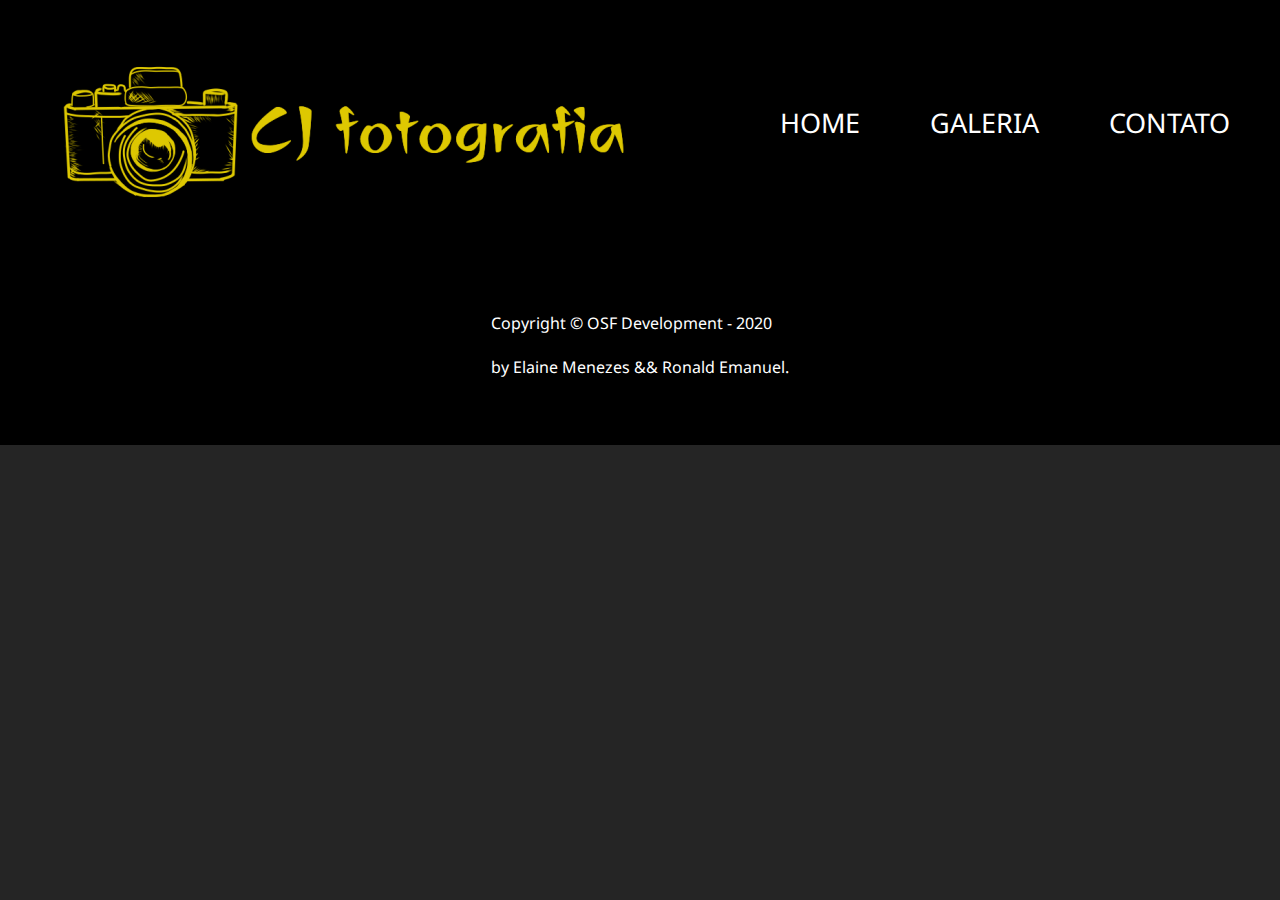
==== contato.html @ 98a20ef4 "Base html e css inserida" ====
<!DOCTYPE html>
<html lang="pt-br">
<head>
    <meta charset="UTF-8">
    <meta name="viewport" content="width=device-width, initial-scale=1.0">
    <title>CJ Fotografia</title>
    <link href="https://fonts.googleapis.com/css2?family=Noto+Sans:wght@400;700&family=Passion+One&display=swap" rel="stylesheet">
    <link rel="stylesheet" href="estilos/estilo-principal.css">
</head>
<body>
    <header class="bg-black">
        <div class="cabecalho">
            <a href="index.html">
                <img class="img-logo" src="imagens/logo.png" alt="CJ Fotografia">
            </a>
            <div class="menu">
                <nav>
                    <ul>
                        <li><a href="index.html">HOME</a></li>
                        <li><a href="galeria.html">GALERIA</a></li>
                        <li><a href="contato.html">CONTATO</a></li>
                    </ul>
                </nav>
            </div>
        </div>
    </header>
    <div class="bg-black rodape">
        <footer>
            <p>Copyright &copy; OSF Development - 2020</p> <br>
            <p>by Elaine Menezes && Ronald Emanuel.</p>
        </footer>
    </div>
</body>
</html>
---- estilos/estilo-principal.css ----
/*RESET*/
* {
    margin: 0;
    padding: 0;
    box-sizing: border-box;
}

body {
    background-color: #252525;
    color: white;
    font-family: 'Noto Sans', sans-serif;
}

/*CABEÇALHO*/
.bg-black {
    background-color: black;
}

.cabecalho {
    height: 245px;
    display: flex;
    flex-wrap: wrap;
    justify-content: space-between;
    align-items: center;
    width: calc(100vw - 100px);
    margin: auto;
}

.menu ul {
    list-style: none;
    display: flex;
    justify-content: space-between;
    margin-left: 20px;
    width: 450px;
}

.menu a {
    color: white;
    text-decoration: none;
    font-size: 27px;
    transition: .3s;
}

.menu li :hover {
    color:  #DEC801;
    transition: .4s;
}

/*RODAPÉ*/
.rodape {
    height: 200px;
    display: flex;
    justify-content: center;
    align-items: center;
}
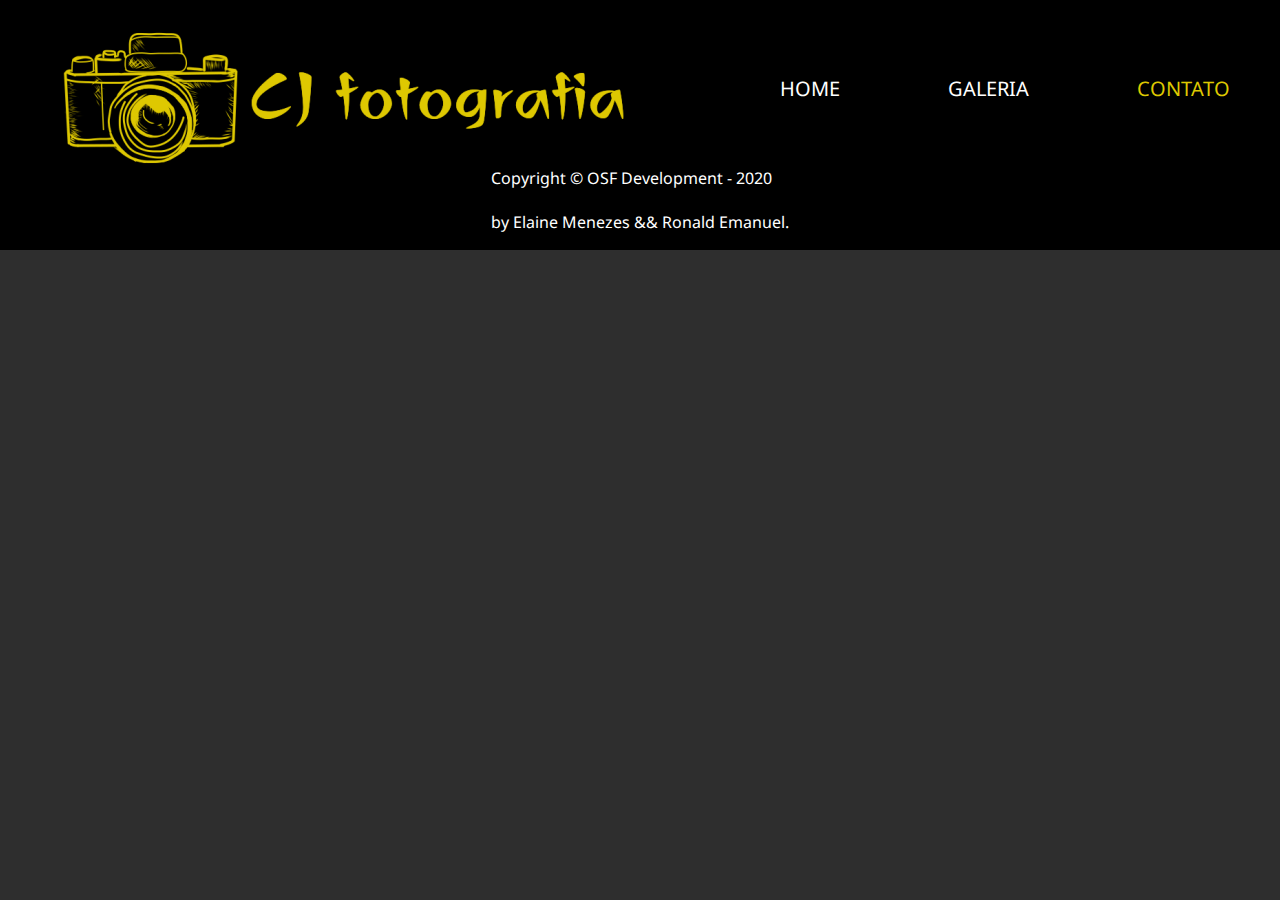
==== commit ea330de0: "Destaque - página atual" ====
--- a/contato.html
+++ b/contato.html
@@ -5,7 +5,9 @@
     <meta name="viewport" content="width=device-width, initial-scale=1.0">
     <title>CJ Fotografia</title>
     <link href="https://fonts.googleapis.com/css2?family=Noto+Sans:wght@400;700&family=Passion+One&display=swap" rel="stylesheet">
+    <link rel="stylesheet" href="estilos/estilo-contato.css">
     <link rel="stylesheet" href="estilos/estilo-principal.css">
+    
 </head>
 <body>
     <header class="bg-black">
@@ -18,12 +20,13 @@
                     <ul>
                         <li><a href="index.html">HOME</a></li>
                         <li><a href="galeria.html">GALERIA</a></li>
-                        <li><a href="contato.html">CONTATO</a></li>
+                        <li><a href="contato.html" id="pag-atual">CONTATO</a></li>
                     </ul>
                 </nav>
             </div>
         </div>
     </header>
+ 
     <div class="bg-black rodape">
         <footer>
             <p>Copyright &copy; OSF Development - 2020</p> <br>
--- a/estilos/estilo-contato.css
+++ b/estilos/estilo-contato.css
@@ -0,0 +1,4 @@
+/*Pagina atual em destaque*/
+#pag-atual{
+  color:#DEC801;
+}
--- a/estilos/estilo-principal.css
+++ b/estilos/estilo-principal.css
@@ -6,7 +6,7 @@
 }
 
 body {
-    background-color: #252525;
+    background-color: #2e2e2e;
     color: white;
     font-family: 'Noto Sans', sans-serif;
 }
@@ -14,10 +14,11 @@
 /*CABEÇALHO*/
 .bg-black {
     background-color: black;
+    width: 100vw;
 }
 
 .cabecalho {
-    height: 245px;
+    height: 150px;
     display: flex;
     flex-wrap: wrap;
     justify-content: space-between;
@@ -37,7 +38,7 @@
 .menu a {
     color: white;
     text-decoration: none;
-    font-size: 27px;
+    font-size: 20px;
     transition: .3s;
 }
 
@@ -48,9 +49,11 @@
 
 /*RODAPÉ*/
 .rodape {
-    height: 200px;
+    height: 100px;
     display: flex;
     justify-content: center;
     align-items: center;
+    
+
 }
 
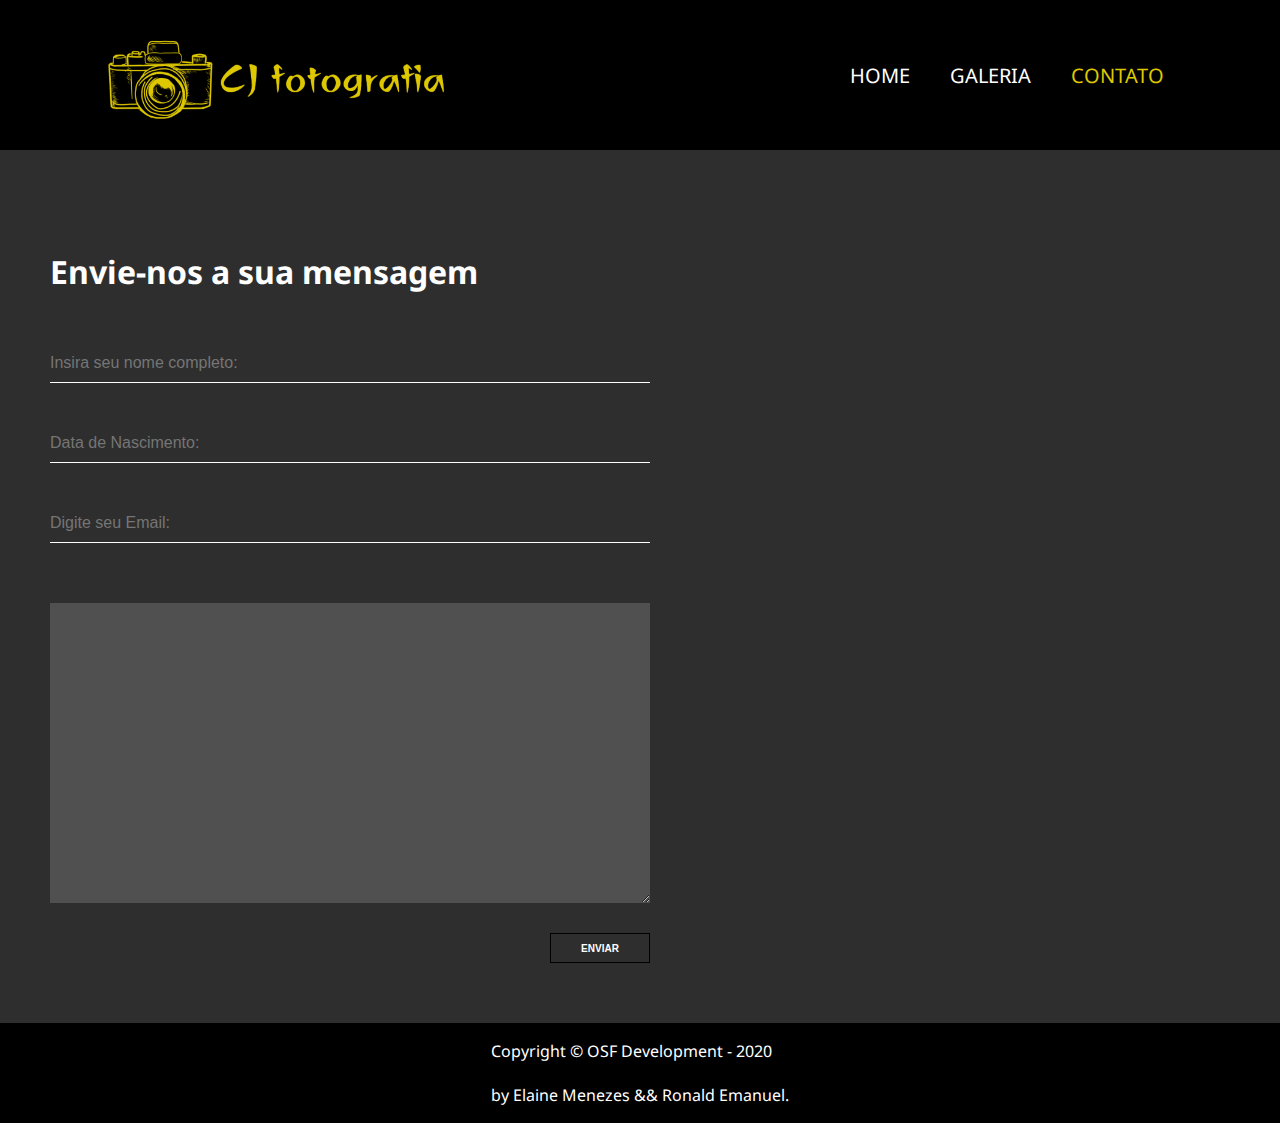
==== commit 1a8228cc: "Formulário finalizado" ====
--- a/contato.html
+++ b/contato.html
@@ -26,6 +26,35 @@
             </div>
         </div>
     </header>
+
+    <section>
+        <div class="container">
+
+            <div class="content-1">
+
+        
+            </div>
+            
+
+            <div class="content-2">
+
+                <form class="form">
+                    <h1> Envie-nos a sua mensagem</h1>
+                    <input type="text" placeholder="Insira seu nome completo:">
+                    <input type="text" placeholder="Data de Nascimento:">
+                    <input type="text" placeholder="Digite seu Email:">
+                    <textarea id="text"></textarea>
+                    <button class="btn">Enviar</button>
+
+                    
+                </form>
+
+        
+            </div>
+
+        </div>
+
+    </section>
  
     <div class="bg-black rodape">
         <footer>
--- a/estilos/estilo-contato.css
+++ b/estilos/estilo-contato.css
@@ -2,3 +2,89 @@
 #pag-atual{
   color:#DEC801;
 }
+/*h1 do formulário*/
+h1{
+padding-bottom: 50px;
+
+}
+/*FORMULÁRIO*/
+.form{
+    padding-left: 50px;
+    padding-top: 100px;
+	display: flex;
+	flex-direction: column;
+}
+
+.form input{
+	width: 600px;
+    margin-bottom:40px;
+    margin-right: 50px;
+    
+}
+
+.form input[type="submit"]{
+	border:none;
+	outline:none;
+	height:300px;
+	color:#000;
+	background:#fff;
+	border-radius: 20px;
+	transition:0.2s;
+
+}
+
+.form input[type="submit"]:hover {
+    cursor: pointer;
+    background:#ff4d4d;
+    transition: 0.2s;
+    }
+
+.form input[type="text"]{
+        border: none;
+        border-bottom: 1px solid white;
+        background:transparent;
+        outline: none;
+        height: 40px;
+        color:white;
+        font-size: 16px;
+    }
+
+/*TEXTAREA*/
+#text{
+        width: 600px;
+        height: 300px;
+        margin-top: 20px;
+        margin-bottom: 30px;
+        padding: 30px 30 px;
+        border:none;
+        background:rgb(80, 80, 80);
+        outline: none;
+        color:white;
+        font-size: 16px;
+    }
+ /*TEXTAREA*/
+ .btn{
+        width: 100px;
+        height: 30px;
+        margin-bottom: 60px;
+        margin-left: 500px;
+        text-align: center;
+        text-transform: uppercase;
+        color: white;
+        font-size: 10px;
+        cursor: pointer;
+        font-weight: bold;
+        background-color: transparent;
+        border: 1px solid black;
+        
+        
+}
+
+.btn:hover{
+    background-color: #DEC801;
+    color:black;
+    }
+    
+
+
+
--- a/estilos/estilo-principal.css
+++ b/estilos/estilo-principal.css
@@ -23,19 +23,26 @@
     flex-wrap: wrap;
     justify-content: space-between;
     align-items: center;
-    width: calc(100vw - 100px);
+    width: calc(100vw - 200px);
     margin: auto;
+}
+
+.img-logo {
+    width: 355px;
+    height: auto;
 }
 
 .menu ul {
     list-style: none;
     display: flex;
     justify-content: space-between;
+    margin: auto;
     margin-left: 20px;
-    width: 450px;
+    width: 350px;
 }
 
 .menu a {
+    padding: 20px;
     color: white;
     text-decoration: none;
     font-size: 20px;
@@ -46,6 +53,10 @@
     color:  #DEC801;
     transition: .4s;
 }
+/*BORDA IMAGENS*/
+.borda{
+    border: 5px solid black;
+}
 
 /*RODAPÉ*/
 .rodape {
@@ -53,7 +64,30 @@
     display: flex;
     justify-content: center;
     align-items: center;
-    
-
 }
 
+/*RESPONSIVIDADE*/
+@media (max-width: 925px) {
+    .cabecalho {
+        justify-content: center;
+        height: auto;
+        padding-bottom: 30px;
+    }
+
+    .menu ul {
+        margin-top: 30px;
+    }
+}
+
+@media (max-width: 400px) {
+    .menu ul,
+    .img-logo {
+        width: 90vw;
+        height: auto;
+    }
+
+    .menu a {
+        font-size: 18px;
+        padding: 15px
+    }
+}
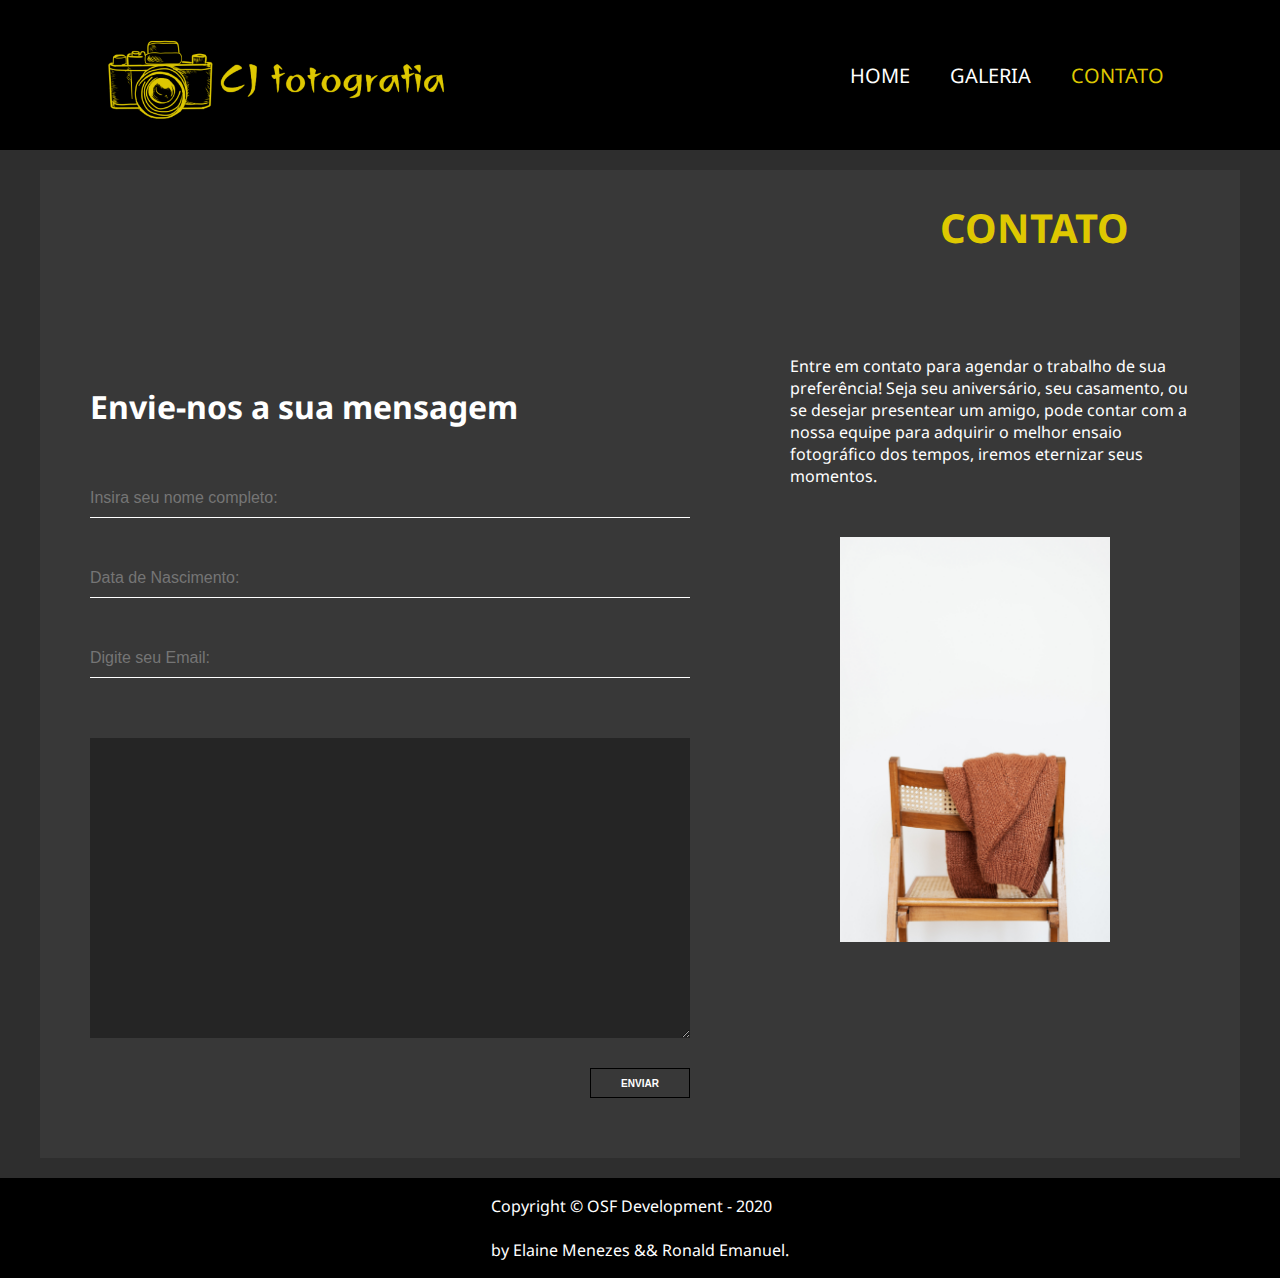
==== commit c3e9fd7a: "Finalização da página de contato" ====
--- a/contato.html
+++ b/contato.html
@@ -27,19 +27,14 @@
         </div>
     </header>
 
-    <section>
+    <section class="sec">
         <div class="container">
-
-            <div class="content-1">
-
-        
-            </div>
-            
+            <h1 class="h1">CONTATO</h1>
 
             <div class="content-2">
 
                 <form class="form">
-                    <h1> Envie-nos a sua mensagem</h1>
+                    <h1 class="titl"> Envie-nos a sua mensagem</h1>
                     <input type="text" placeholder="Insira seu nome completo:">
                     <input type="text" placeholder="Data de Nascimento:">
                     <input type="text" placeholder="Digite seu Email:">
@@ -50,6 +45,21 @@
                 </form>
 
         
+            </div>
+
+            <div class="content-1">
+                <p class="parag">  Entre em contato para agendar
+                    o trabalho de sua preferência!
+                         Seja seu aniversário,
+                 seu casamento, ou se desejar presentear
+                    um amigo, pode contar com a nossa 
+                      equipe para adquirir o melhor
+                      ensaio fotográfico dos tempos,
+                     iremos eternizar seus momentos.
+                </p>
+
+                <img class="img-cadeira " src="imagens/cadeira.jpg" alt="CJ Fotografia">
+                
             </div>
 
         </div>
--- a/estilos/estilo-contato.css
+++ b/estilos/estilo-contato.css
@@ -2,8 +2,17 @@
 #pag-atual{
   color:#DEC801;
 }
+/*h1 da página*/
+.h1{
+    padding-top: 30px;
+    padding-bottom: 30px;
+    padding-left: 900px;  
+    font-size: 40px;
+    color:#DEC801;
+}
+
 /*h1 do formulário*/
-h1{
+.titl{
 padding-bottom: 50px;
 
 }
@@ -57,7 +66,7 @@
         margin-bottom: 30px;
         padding: 30px 30 px;
         border:none;
-        background:rgb(80, 80, 80);
+        background:rgb(37, 37, 37);
         outline: none;
         color:white;
         font-size: 16px;
@@ -84,7 +93,25 @@
     background-color: #DEC801;
     color:black;
     }
-    
+.sec{
+    padding: 20px 40px;
+}
+.container{
+    background-color: rgb(56, 56, 56);
+    display: flex;
+    flex-wrap: wrap;
+    justify-content: center;
+    justify-content: space-between;
 
+}
 
+.content-1{
+    margin: 70px auto;
+    width: 400px;
+}
 
+.img-cadeira{
+    padding-top: 50px;
+    padding-left: 50px;
+    width: 320px;
+}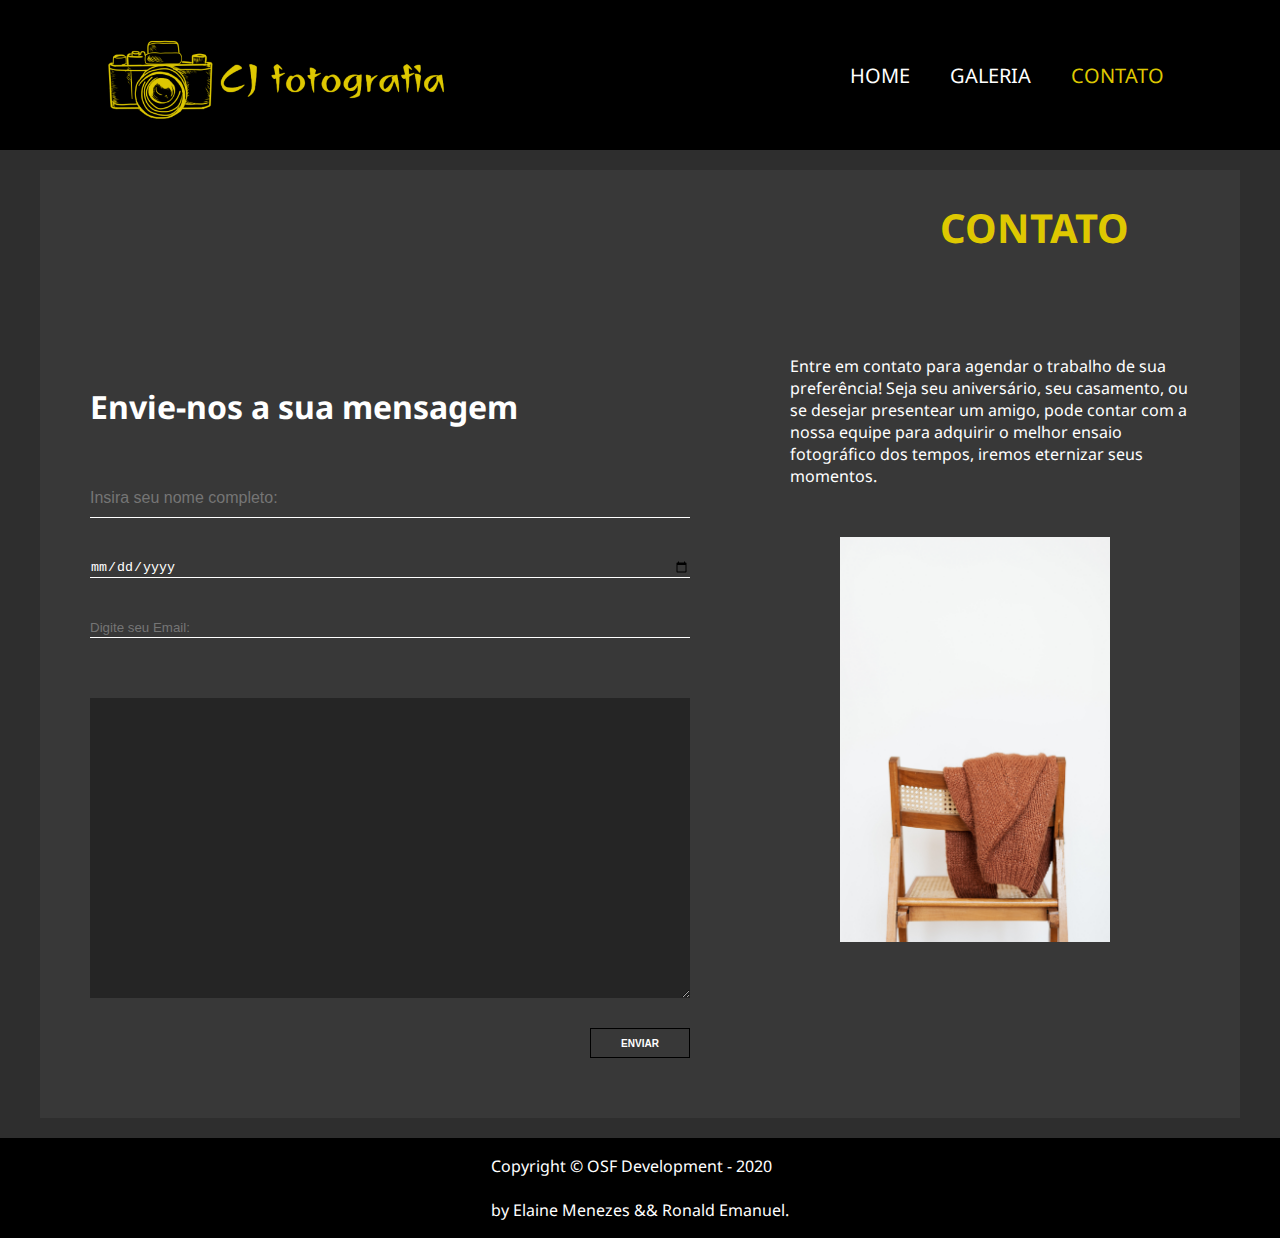
==== commit 08dbc71b: "Correção dos inputs" ====
--- a/contato.html
+++ b/contato.html
@@ -36,8 +36,8 @@
                 <form class="form">
                     <h1 class="titl"> Envie-nos a sua mensagem</h1>
                     <input type="text" placeholder="Insira seu nome completo:">
-                    <input type="text" placeholder="Data de Nascimento:">
-                    <input type="text" placeholder="Digite seu Email:">
+                    <input type="date" placeholder="Data de Nascimento:">
+                    <input type="email" placeholder="Digite seu Email:">
                     <textarea id="text"></textarea>
                     <button class="btn">Enviar</button>
 
--- a/estilos/estilo-contato.css
+++ b/estilos/estilo-contato.css
@@ -31,18 +31,28 @@
     
 }
 
-.form input[type="submit"]{
+.form input[type="date"]{
 	border:none;
 	outline:none;
-	height:300px;
-	color:#000;
-	background:#fff;
-	border-radius: 20px;
+	height:20px;
+	color:white;
+    background:transparent;
+    border-bottom: 1px solid white;
+	transition:0.2s;
+
+}
+.form input[type="email"]{
+	border:none;
+	outline:none;
+	height:20px;
+	color:white;
+    background:transparent;
+    border-bottom: 1px solid white;
 	transition:0.2s;
 
 }
 
-.form input[type="submit"]:hover {
+.form input:hover {
     cursor: pointer;
     background:#ff4d4d;
     transition: 0.2s;
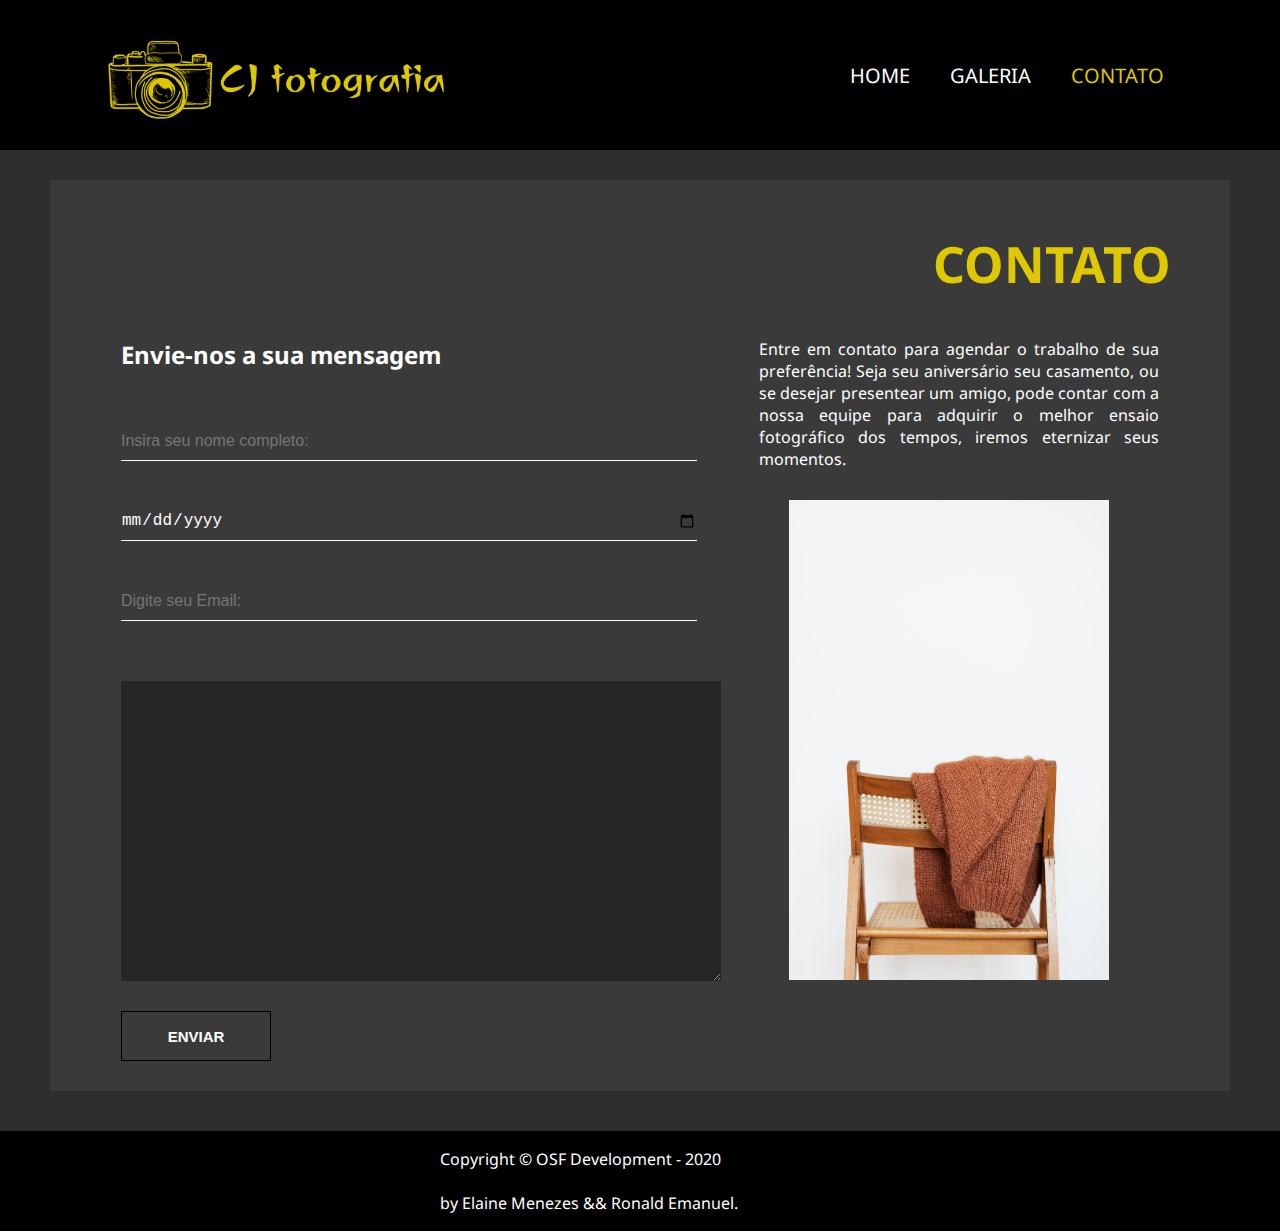
==== commit 760fc828: "Solução inicial de responsividade" ====
--- a/contato.html
+++ b/contato.html
@@ -3,7 +3,7 @@
 <head>
     <meta charset="UTF-8">
     <meta name="viewport" content="width=device-width, initial-scale=1.0">
-    <title>CJ Fotografia</title>
+    <title>CJ Fotografia - Contato</title>
     <link href="https://fonts.googleapis.com/css2?family=Noto+Sans:wght@400;700&family=Passion+One&display=swap" rel="stylesheet">
     <link rel="stylesheet" href="estilos/estilo-contato.css">
     <link rel="stylesheet" href="estilos/estilo-principal.css">
@@ -28,34 +28,23 @@
     </header>
 
     <section class="sec">
+        <h1>CONTATO</h1>
         <div class="container">
-            <h1 class="h1">CONTATO</h1>
 
-            <div class="content-2">
-
+            <div class="content-1">
                 <form class="form">
-                    <h1 class="titl"> Envie-nos a sua mensagem</h1>
+                    <h2> Envie-nos a sua mensagem</h2>
                     <input type="text" placeholder="Insira seu nome completo:">
                     <input type="date" placeholder="Data de Nascimento:">
                     <input type="email" placeholder="Digite seu Email:">
                     <textarea id="text"></textarea>
-                    <button class="btn">Enviar</button>
-
-                    
+                    <div class="botao-box">
+                        <button class="btn">Enviar</button>
+                    </div>
                 </form>
-
-        
             </div>
-
-            <div class="content-1">
-                <p class="parag">  Entre em contato para agendar
-                    o trabalho de sua preferência!
-                         Seja seu aniversário,
-                 seu casamento, ou se desejar presentear
-                    um amigo, pode contar com a nossa 
-                      equipe para adquirir o melhor
-                      ensaio fotográfico dos tempos,
-                     iremos eternizar seus momentos.
+            <div class="content-2">
+                <p class="parag">  Entre em contato para agendar o trabalho de sua preferência! Seja seu aniversário seu casamento, ou se desejar presentear um amigo, pode contar com a nossa equipe para adquirir o melhor ensaio fotográfico dos tempos, iremos eternizar seus momentos.
                 </p>
 
                 <img class="img-cadeira " src="imagens/cadeira.jpg" alt="CJ Fotografia">
--- a/estilos/estilo-contato.css
+++ b/estilos/estilo-contato.css
@@ -3,125 +3,122 @@
   color:#DEC801;
 }
 /*h1 da página*/
-.h1{
-    padding-top: 30px;
-    padding-bottom: 30px;
-    padding-left: 900px;  
-    font-size: 40px;
+h1{
+    font-size: 50px;
     color:#DEC801;
+    width: 90%;
+    text-align: end;
+    padding-top: 50px;
+    margin: auto;
 }
 
-/*h1 do formulário*/
-.titl{
-padding-bottom: 50px;
+@media (max-width: 1000px) {
+    h1 {
+        text-align: center;
+    }
+}
 
+/*h2 do formulário*/
+h2 {
+    margin-bottom: 50px;
 }
 /*FORMULÁRIO*/
+
+section {
+    background-color: #3a3a3a;
+    margin: 30px 50px;
+    height: auto;
+}
+
+.container{
+    display: flex;
+    flex-wrap: wrap;
+    justify-content: center;
+    justify-content: space-between;
+    margin: 40px;
+}
+
+.content-1 {
+    width: auto;
+    margin: auto;
+    margin-bottom: 30px;
+}
+
+p {
+    width: 400px;
+    text-align: justify;
+}
+
+.content-2 {
+    margin: 0 auto;
+}
+
 .form{
-    padding-left: 50px;
-    padding-top: 100px;
 	display: flex;
 	flex-direction: column;
 }
 
 .form input{
-	width: 600px;
+    border: none;
+    border-bottom: 1px solid white;
+    background:transparent;
+    outline: none;
+    height: 40px;
+    color:white;
+    font-size: 16px;
+    width: 600px;
     margin-bottom:40px;
     margin-right: 50px;
-    
-}
-
-.form input[type="date"]{
-	border:none;
-	outline:none;
-	height:20px;
-	color:white;
-    background:transparent;
-    border-bottom: 1px solid white;
-	transition:0.2s;
-
-}
-.form input[type="email"]{
-	border:none;
-	outline:none;
-	height:20px;
-	color:white;
-    background:transparent;
-    border-bottom: 1px solid white;
-	transition:0.2s;
-
 }
 
 .form input:hover {
     cursor: pointer;
-    background:#ff4d4d;
+    background:#DEC801;
     transition: 0.2s;
+}
+
+@media (max-width: 1325px) {
+    .content-1,
+    .form input,
+    .form textarea {
+        width: 45vw;
     }
-
-.form input[type="text"]{
-        border: none;
-        border-bottom: 1px solid white;
-        background:transparent;
-        outline: none;
-        height: 40px;
-        color:white;
-        font-size: 16px;
-    }
+}
 
 /*TEXTAREA*/
 #text{
-        width: 600px;
-        height: 300px;
-        margin-top: 20px;
-        margin-bottom: 30px;
-        padding: 30px 30 px;
-        border:none;
-        background:rgb(37, 37, 37);
-        outline: none;
-        color:white;
-        font-size: 16px;
-    }
- /*TEXTAREA*/
+    width: 600px;
+    height: 300px;
+    margin-top: 20px;
+    margin-bottom: 30px;
+    padding: 30px;
+    border:none;
+    background:rgb(37, 37, 37);
+    outline: none;
+    color:white;
+    font-size: 16px;
+}
+ /*BOTÃO*/
  .btn{
-        width: 100px;
-        height: 30px;
-        margin-bottom: 60px;
-        margin-left: 500px;
-        text-align: center;
-        text-transform: uppercase;
-        color: white;
-        font-size: 10px;
-        cursor: pointer;
-        font-weight: bold;
-        background-color: transparent;
-        border: 1px solid black;
-        
-        
+    width: 150px;
+    height: 50px;
+    text-align: center;
+    text-transform: uppercase;
+    color: white;
+    font-size: 15px;
+    cursor: pointer;
+    font-weight: bold;
+    background-color: transparent;
+    border: 1px solid black;
 }
 
 .btn:hover{
     background-color: #DEC801;
     color:black;
-    }
-.sec{
-    padding: 20px 40px;
-}
-.container{
-    background-color: rgb(56, 56, 56);
-    display: flex;
-    flex-wrap: wrap;
-    justify-content: center;
-    justify-content: space-between;
+ }
 
+.img-cadeira{
+    margin: 30px;
+    width: 320px;
 }
 
-.content-1{
-    margin: 70px auto;
-    width: 400px;
-}
-
-.img-cadeira{
-    padding-top: 50px;
-    padding-left: 50px;
-    width: 320px;
-}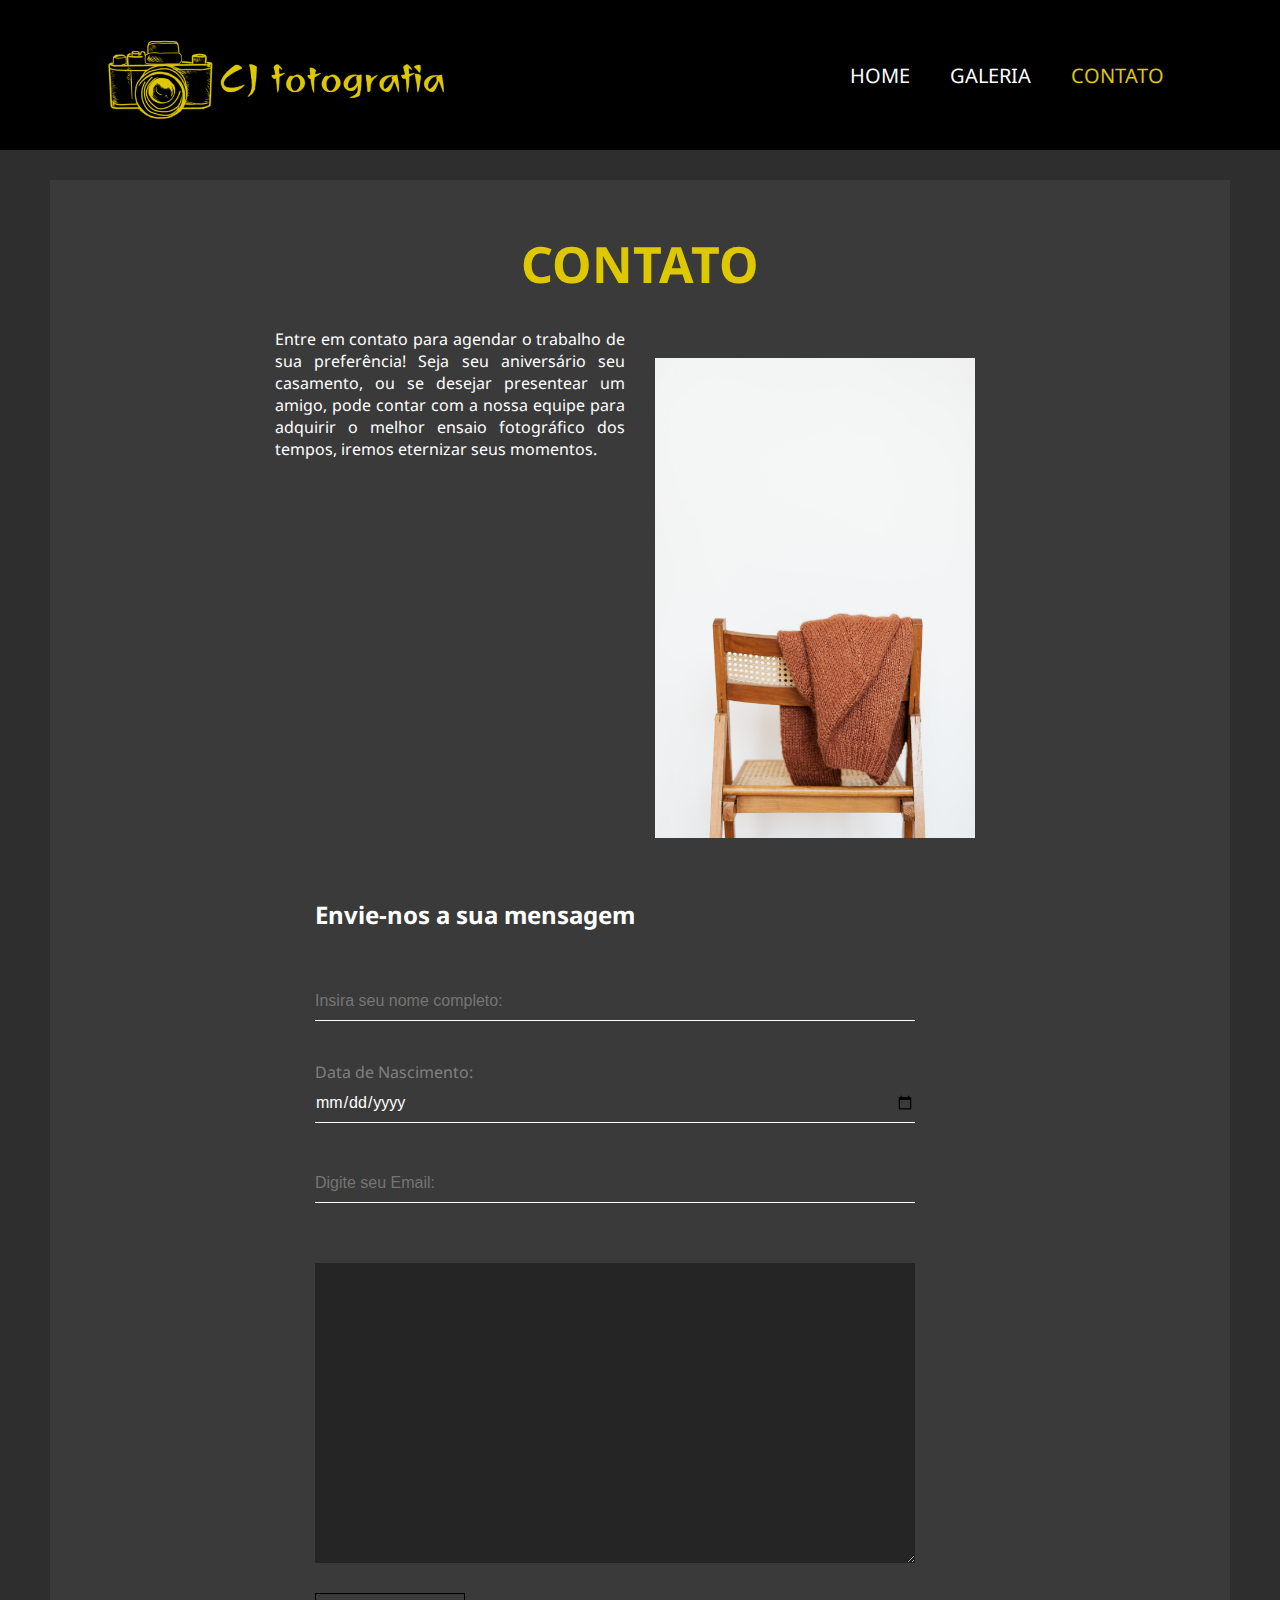
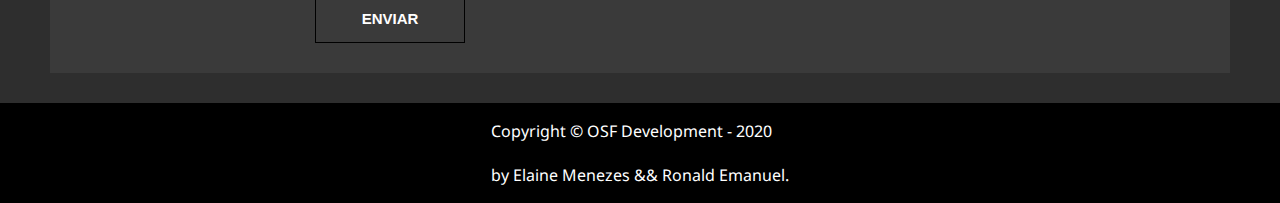
==== commit a32e1564: "Reparos semifinais" ====
--- a/contato.html
+++ b/contato.html
@@ -30,31 +30,24 @@
     <section class="sec">
         <h1>CONTATO</h1>
         <div class="container">
-
             <div class="content-1">
                 <form class="form">
                     <h2> Envie-nos a sua mensagem</h2>
                     <input type="text" placeholder="Insira seu nome completo:">
-                    <input type="date" placeholder="Data de Nascimento:">
+                    <label for="data-nasc">Data de Nascimento:</label>
+                    <input id="data-nasc" type="date" placeholder="Data de Nascimento:">
                     <input type="email" placeholder="Digite seu Email:">
-                    <textarea id="text"></textarea>
-                    <div class="botao-box">
-                        <button class="btn">Enviar</button>
-                    </div>
+                    <textarea id="text"></textarea> 
+                    <button class="btn">Enviar</button>
                 </form>
             </div>
             <div class="content-2">
                 <p class="parag">  Entre em contato para agendar o trabalho de sua preferência! Seja seu aniversário seu casamento, ou se desejar presentear um amigo, pode contar com a nossa equipe para adquirir o melhor ensaio fotográfico dos tempos, iremos eternizar seus momentos.
                 </p>
-
                 <img class="img-cadeira " src="imagens/cadeira.jpg" alt="CJ Fotografia">
-                
             </div>
-
         </div>
-
     </section>
- 
     <div class="bg-black rodape">
         <footer>
             <p>Copyright &copy; OSF Development - 2020</p> <br>
--- a/estilos/estilo-contato.css
+++ b/estilos/estilo-contato.css
@@ -2,7 +2,7 @@
 #pag-atual{
   color:#DEC801;
 }
-/*h1 da página*/
+/*TÍTULOS*/
 h1{
     font-size: 50px;
     color:#DEC801;
@@ -12,19 +12,18 @@
     margin: auto;
 }
 
-@media (max-width: 1000px) {
+@media (max-width: 1200px) {
     h1 {
         text-align: center;
     }
 }
 
-/*h2 do formulário*/
 h2 {
     margin-bottom: 50px;
 }
-/*FORMULÁRIO*/
 
-section {
+/*CONTAINERS*/
+.sec {
     background-color: #3a3a3a;
     margin: 30px 50px;
     height: auto;
@@ -35,24 +34,19 @@
     flex-wrap: wrap;
     justify-content: center;
     justify-content: space-between;
-    margin: 40px;
+    margin: 30px 80px;
 }
 
 .content-1 {
-    width: auto;
-    margin: auto;
     margin-bottom: 30px;
 }
 
-p {
-    width: 400px;
+.content-2 p {
+    width: 350px;
     text-align: justify;
 }
 
-.content-2 {
-    margin: 0 auto;
-}
-
+/*FORMULÁRIO*/
 .form{
 	display: flex;
 	flex-direction: column;
@@ -77,12 +71,15 @@
     transition: 0.2s;
 }
 
-@media (max-width: 1325px) {
-    .content-1,
-    .form input,
-    .form textarea {
-        width: 45vw;
-    }
+.form input[type="text"],
+.form input[type="email"],
+.form input[type="date"] {
+    font-family: Arial, Helvetica, sans-serif;
+}
+
+.form label {
+    color: gray;
+    font-size: 16px;
 }
 
 /*TEXTAREA*/
@@ -92,7 +89,7 @@
     margin-top: 20px;
     margin-bottom: 30px;
     padding: 30px;
-    border:none;
+    border: none;
     background:rgb(37, 37, 37);
     outline: none;
     color:white;
@@ -102,7 +99,6 @@
  .btn{
     width: 150px;
     height: 50px;
-    text-align: center;
     text-transform: uppercase;
     color: white;
     font-size: 15px;
@@ -117,8 +113,28 @@
     color:black;
  }
 
+ /*IMAGEM*/
 .img-cadeira{
     margin: 30px;
     width: 320px;
 }
 
+/*RESPONSIVIDADE*/
+@media (max-width: 1300px) {
+    .content-1,
+    .content-2 {
+        margin: 30px auto;
+    }
+
+    .content-2 {
+        order: -1;
+        display: flex;
+        flex-wrap: wrap;
+        margin: auto;
+    }
+
+    h1 {
+        text-align: center;
+    }
+}
+
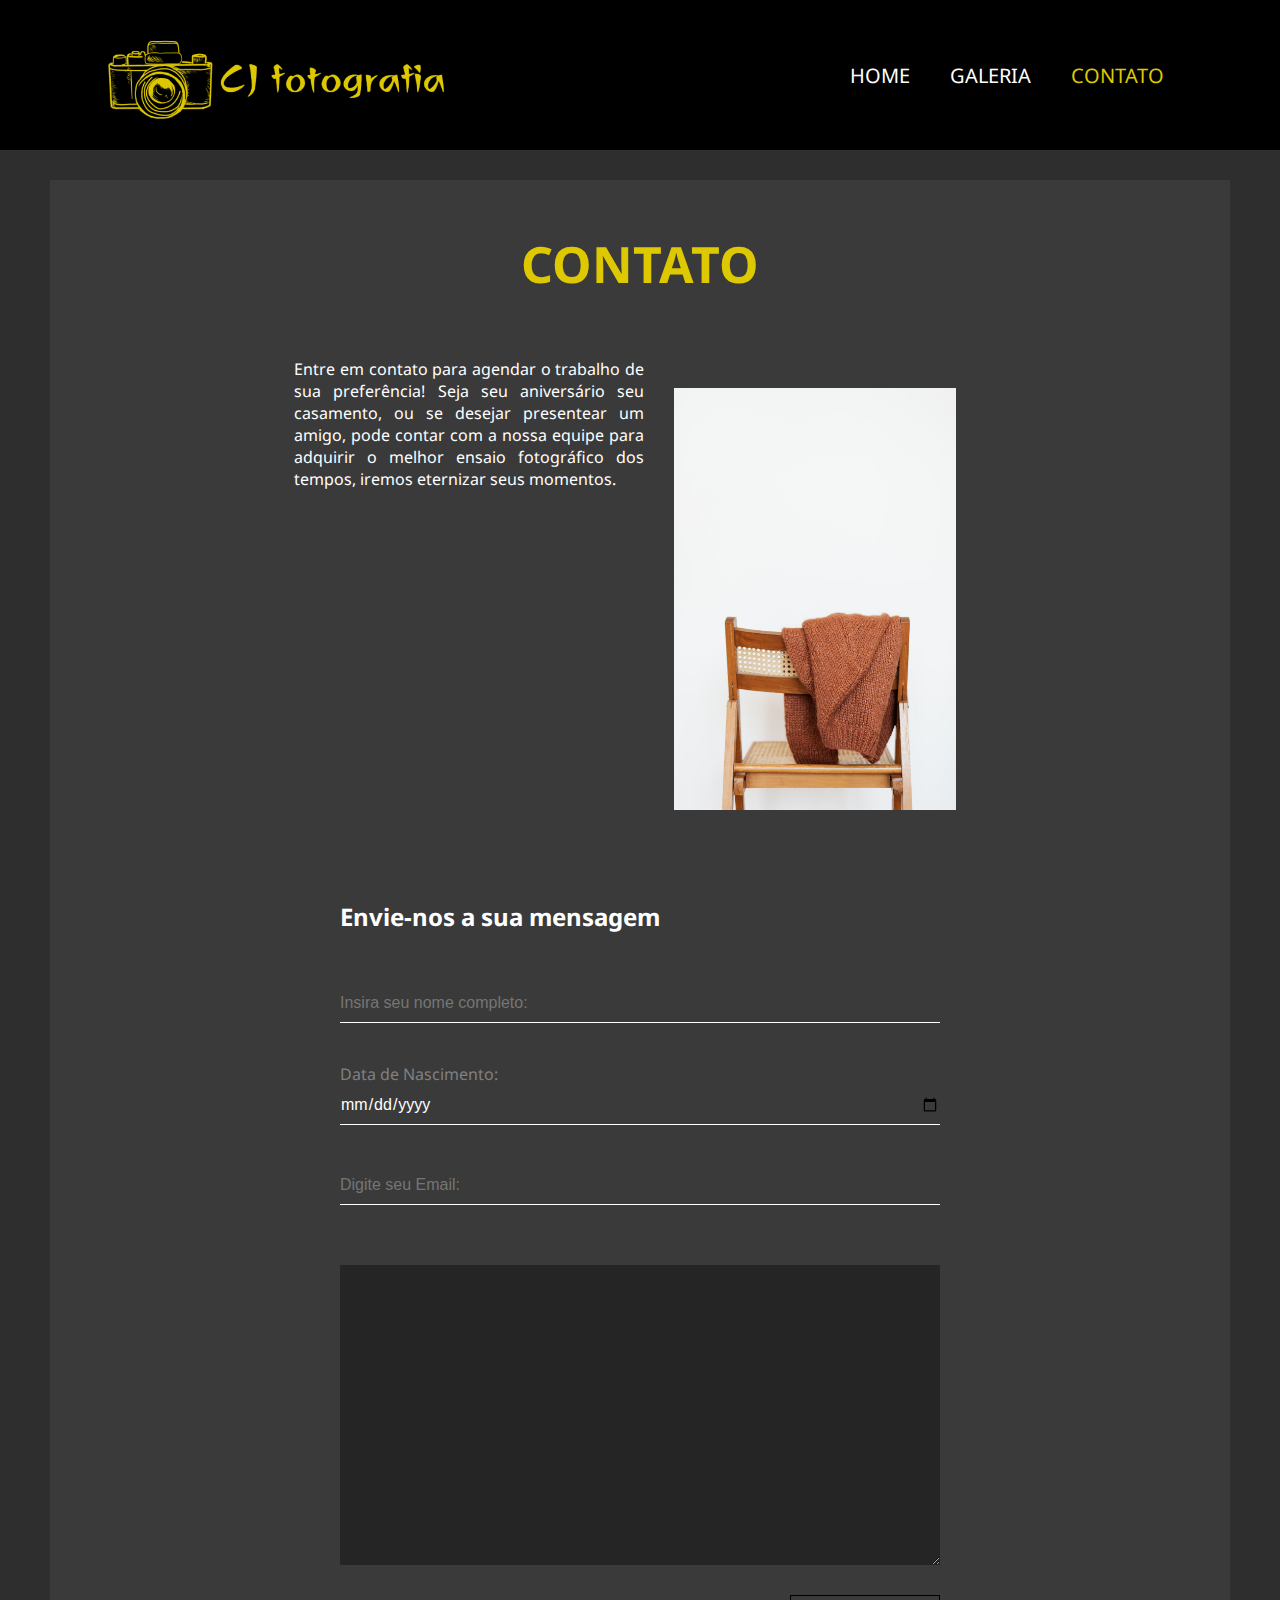
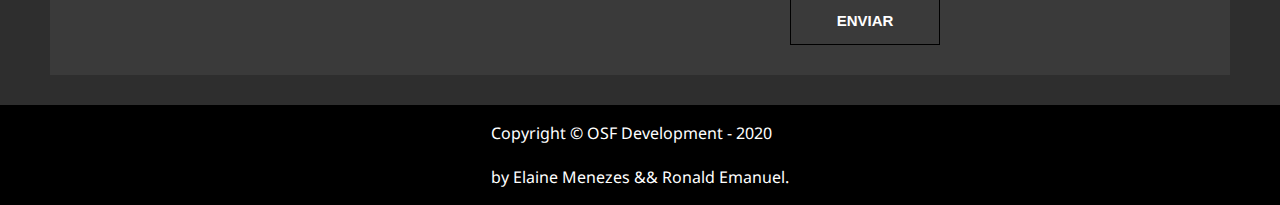
==== commit d171d9e5: "Finalizando reparos finais" ====
--- a/contato.html
+++ b/contato.html
@@ -38,7 +38,9 @@
                     <input id="data-nasc" type="date" placeholder="Data de Nascimento:">
                     <input type="email" placeholder="Digite seu Email:">
                     <textarea id="text"></textarea> 
-                    <button class="btn">Enviar</button>
+                    <div class="div-but">
+                        <button class="btn">Enviar</button>
+                    </div>
                 </form>
             </div>
             <div class="content-2">
--- a/estilos/estilo-contato.css
+++ b/estilos/estilo-contato.css
@@ -32,7 +32,6 @@
 .container{
     display: flex;
     flex-wrap: wrap;
-    justify-content: center;
     justify-content: space-between;
     margin: 30px 80px;
 }
@@ -48,11 +47,12 @@
 
 /*FORMULÁRIO*/
 .form{
-	display: flex;
-	flex-direction: column;
+    display: flex;
+    flex-direction: column;
+    justify-content: end;
 }
 
-.form input{
+.form input {
     border: none;
     border-bottom: 1px solid white;
     background:transparent;
@@ -62,19 +62,13 @@
     font-size: 16px;
     width: 600px;
     margin-bottom:40px;
-    margin-right: 50px;
+    font-family: Arial, Helvetica, sans-serif;
 }
 
 .form input:hover {
     cursor: pointer;
     background:#DEC801;
     transition: 0.2s;
-}
-
-.form input[type="text"],
-.form input[type="email"],
-.form input[type="date"] {
-    font-family: Arial, Helvetica, sans-serif;
 }
 
 .form label {
@@ -96,7 +90,13 @@
     font-size: 16px;
 }
  /*BOTÃO*/
+.div-but {
+    display:flex;
+    justify-content:flex-end
+}
+
  .btn{
+    float: right;
     width: 150px;
     height: 50px;
     text-transform: uppercase;
@@ -130,11 +130,41 @@
         order: -1;
         display: flex;
         flex-wrap: wrap;
-        margin: auto;
+        justify-content: center;
     }
 
     h1 {
         text-align: center;
     }
+
+    .img-cadeira {
+        width: 22vw;
+    }
 }
 
+@media (max-width: 880px) {
+    .form input,
+    #text {
+        width: 70vw;
+    }
+
+    .sec {
+        margin: 30px;
+    }
+}
+
+@media (max-width: 650px) {
+   
+    .container {
+        margin: 30px 20px;
+    }
+    
+    .content-2 p {
+        width: 85%;
+    }
+
+    .img-cadeira {
+        width: 35vw;
+    }
+}
+
